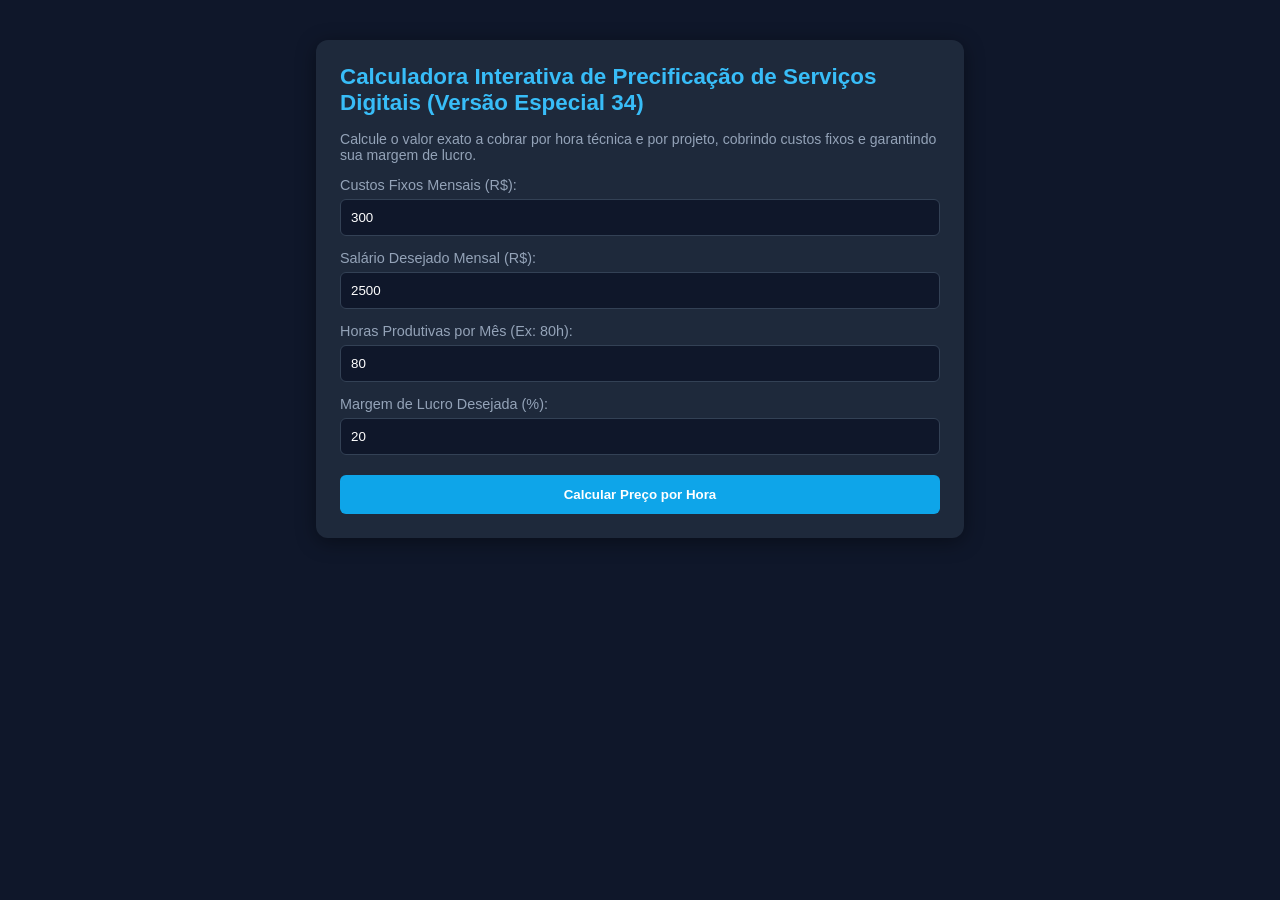
==== data/products_vault/calculadora_interativa_de_prec.html @ 4eabc9a4 "Initial commit: Sistema Autossustentavel com 8 Agentes" ====
<!DOCTYPE html>
<html lang="pt-BR">
<head>
    <meta charset="UTF-8">
    <title>Calculadora Interativa de Precificação de Serviços Digitais (Versão Especial 34)</title>
    <style>
        body { font-family: -apple-system, BlinkMacSystemFont, 'Segoe UI', Roboto, sans-serif; background: #0f172a; color: #f8fafc; padding: 2rem; }
        .card { max-width: 600px; margin: 0 auto; background: #1e293b; border-radius: 12px; padding: 24px; box-shadow: 0 4px 20px rgba(0,0,0,0.4); }
        h1 { font-size: 1.4rem; color: #38bdf8; margin-top: 0; }
        label { display: block; margin-top: 14px; font-size: 0.9rem; color: #94a3b8; }
        input { width: 100%; box-sizing: border-box; padding: 10px; margin-top: 6px; background: #0f172a; border: 1px solid #334155; color: #fff; border-radius: 6px; }
        button { width: 100%; margin-top: 20px; padding: 12px; background: #0ea5e9; color: #fff; font-weight: bold; border: none; border-radius: 6px; cursor: pointer; }
        button:hover { background: #0284c7; }
        .result { margin-top: 20px; padding: 16px; background: #022c22; border: 1px solid #059669; border-radius: 8px; color: #34d399; font-size: 1.1rem; text-align: center; }
    </style>
</head>
<body>
    <div class="card">
        <h1>Calculadora Interativa de Precificação de Serviços Digitais (Versão Especial 34)</h1>
        <p style="color: #94a3b8; font-size: 0.88rem;">Calcule o valor exato a cobrar por hora técnica e por projeto, cobrindo custos fixos e garantindo sua margem de lucro.</p>
        
        <label>Custos Fixos Mensais (R$):</label>
        <input type="number" id="custos" value="300">
        
        <label>Salário Desejado Mensal (R$):</label>
        <input type="number" id="salario" value="2500">
        
        <label>Horas Produtivas por Mês (Ex: 80h):</label>
        <input type="number" id="horas" value="80">

        <label>Margem de Lucro Desejada (%):</label>
        <input type="number" id="margem" value="20">

        <button onclick="calcular()">Calcular Preço por Hora</button>
        
        <div id="resultado" class="result" style="display:none;"></div>
    </div>

    <script>
        function calcular() {
            const custos = parseFloat(document.getElementById('custos').value) || 0;
            const salario = parseFloat(document.getElementById('salario').value) || 0;
            const horas = parseFloat(document.getElementById('horas').value) || 1;
            const margem = (parseFloat(document.getElementById('margem').value) || 0) / 100;
            
            const custoHoraBase = (custos + salario) / horas;
            const precoHoraFinal = custoHoraBase * (1 + margem);
            
            const res = document.getElementById('resultado');
            res.style.display = 'block';
            res.innerHTML = '<strong>Preço Mínimo por Hora:</strong> R$ ' + precoHoraFinal.toFixed(2);
        }
    </script>
</body>
</html>
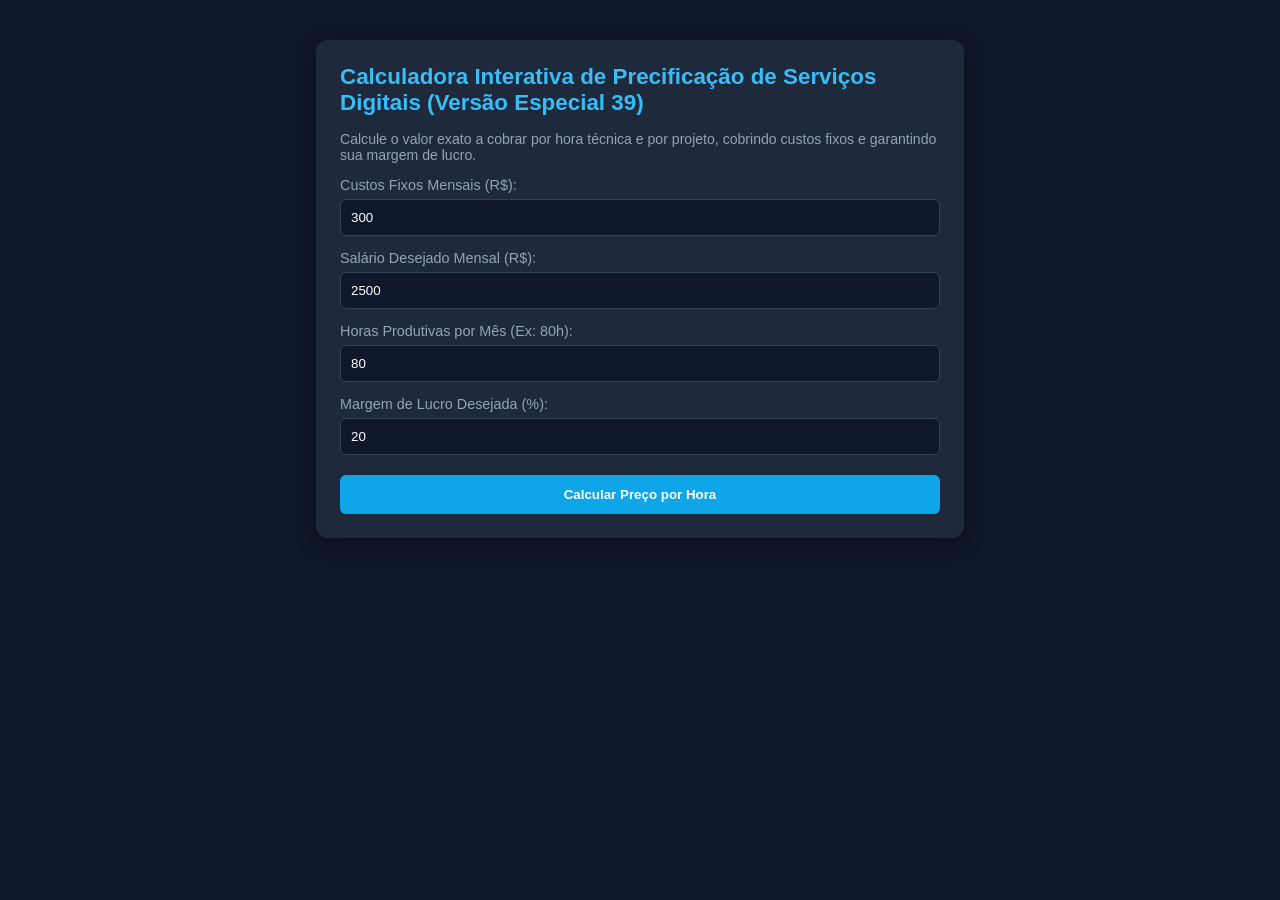
==== commit de413d46: "commit inicial" ====
--- a/data/products_vault/calculadora_interativa_de_prec.html
+++ b/data/products_vault/calculadora_interativa_de_prec.html
@@ -2,7 +2,7 @@
 <html lang="pt-BR">
 <head>
     <meta charset="UTF-8">
-    <title>Calculadora Interativa de Precificação de Serviços Digitais (Versão Especial 34)</title>
+    <title>Calculadora Interativa de Precificação de Serviços Digitais (Versão Especial 39)</title>
     <style>
         body { font-family: -apple-system, BlinkMacSystemFont, 'Segoe UI', Roboto, sans-serif; background: #0f172a; color: #f8fafc; padding: 2rem; }
         .card { max-width: 600px; margin: 0 auto; background: #1e293b; border-radius: 12px; padding: 24px; box-shadow: 0 4px 20px rgba(0,0,0,0.4); }
@@ -16,7 +16,7 @@
 </head>
 <body>
     <div class="card">
-        <h1>Calculadora Interativa de Precificação de Serviços Digitais (Versão Especial 34)</h1>
+        <h1>Calculadora Interativa de Precificação de Serviços Digitais (Versão Especial 39)</h1>
         <p style="color: #94a3b8; font-size: 0.88rem;">Calcule o valor exato a cobrar por hora técnica e por projeto, cobrindo custos fixos e garantindo sua margem de lucro.</p>
         
         <label>Custos Fixos Mensais (R$):</label>
